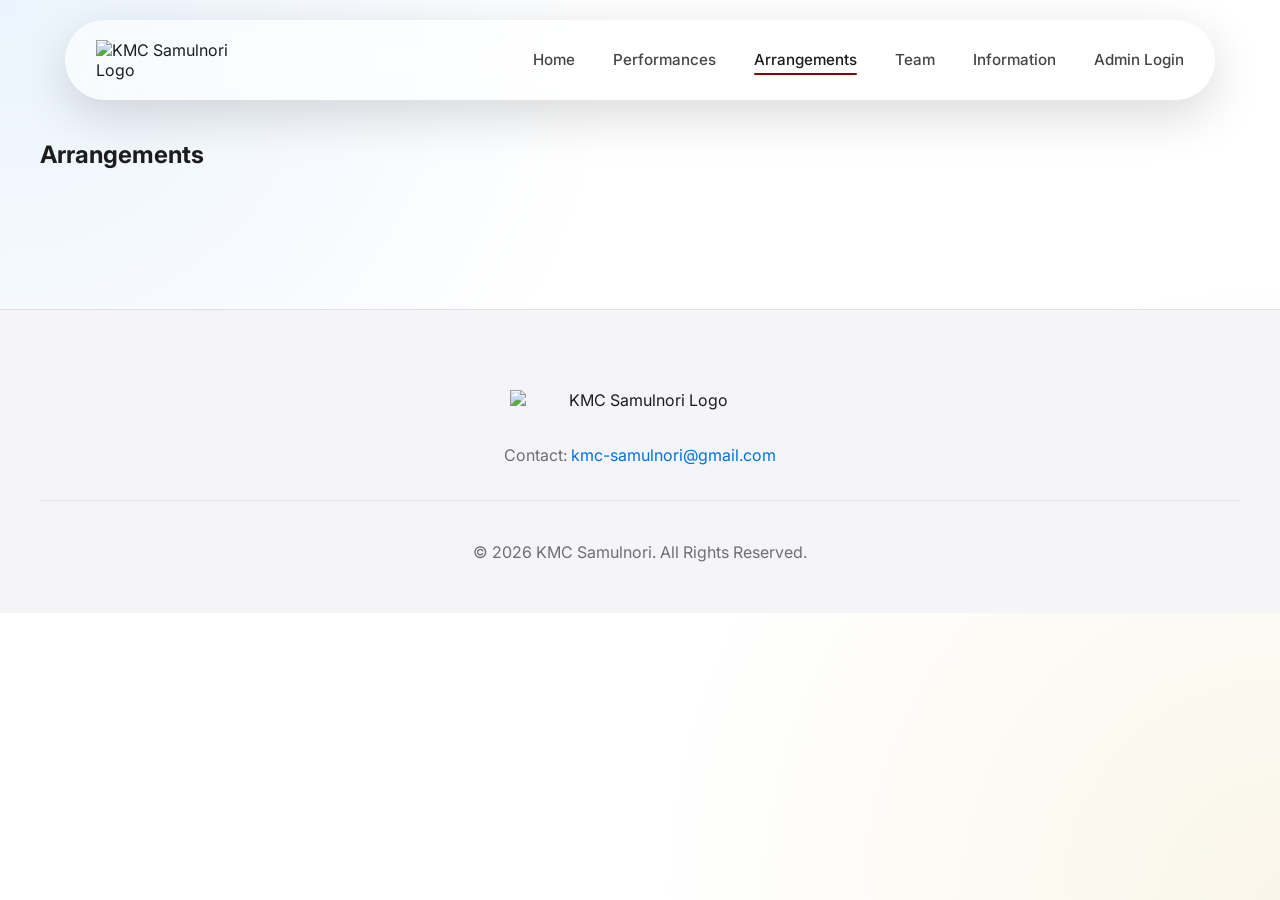
==== arrangements.html @ ef57ce8a "Add information page" ====
<!DOCTYPE html>
<html lang="en">
<head>
    <!-- ======================================
         KMC SAMULNORI WEBSITE
         Version 3.0
         Arrangements Page
    ======================================= -->

    <meta charset="UTF-8">
    <meta name="viewport" content="width=device-width, initial-scale=1.0">

    <title>Arrangements | KMC Samulnori</title>

    <meta
        name="description"
        content="Explore KMC Samulnori's five Korean percussion arrangements and the instruments used in each performance."
    >

    <meta name="theme-color" content="#ffffff">

    <link rel="preconnect" href="https://fonts.googleapis.com">
    <link rel="preconnect" href="https://fonts.gstatic.com" crossorigin>
    <link rel="preconnect" href="https://www.gstatic.com" crossorigin>
    <link rel="preconnect" href="https://firestore.googleapis.com" crossorigin>
    <link rel="dns-prefetch" href="//www.gstatic.com">
    <link rel="dns-prefetch" href="//firestore.googleapis.com">
    <link
        href="https://fonts.googleapis.com/css2?family=Inter:wght@400;500;600;700;800&display=swap"
        rel="stylesheet"
    >

    <link rel="stylesheet" href="css/style.css?v=20260724p2i">
    <link rel="stylesheet" href="css/arrangements.css?v=20260724p2i">
</head>

<body class="arrangements-page">

<!-- ======================================
     NAVIGATION
======================================= -->

<header class="navbar" id="navbar">
    <nav class="nav-container" aria-label="Main navigation">

        <a href="index.html" class="logo" aria-label="KMC Samulnori home">
            <picture>
                <source
                    media="(max-width: 600px)"
                    srcset="assets/logo/circle.webp"
                >
                <img
                    src="assets/logo/full.webp"
                    alt="KMC Samulnori Logo"
                >
            </picture>
        </a>

        <ul class="nav-links">
            <li><a href="index.html">Home</a></li>
            <li><a href="performances.html">Performances</a></li>
            <li><a href="arrangements.html" class="active" aria-current="page">Arrangements</a></li>
            <li><a href="team.html">Team</a></li>
            <li><a href="information.html">Information</a></li>
            <li><a href="admin/login.html">Admin Login</a></li>
        </ul>

        <button
            class="menu-toggle"
            id="menu-toggle"
            type="button"
            aria-label="Open navigation menu"
            aria-expanded="false"
            aria-controls="mobile-menu"
        >
            <span></span>
            <span></span>
        </button>
    </nav>

    <div class="mobile-menu" id="mobile-menu">
        <a href="index.html">Home</a>
        <a href="performances.html">Performances</a>
        <a href="arrangements.html" class="active" aria-current="page">Arrangements</a>
        <a href="team.html">Team</a>
        <a href="information.html">Information</a>
        <a href="admin/login.html">Admin Login</a>
    </div>
</header>

<main>
    <section class="arrangements-hero section" aria-labelledby="arrangements-page-title">
        <div class="section-container">
            <header class="arrangements-page-header reveal"><h1 id="arrangements-page-title">Arrangements</h1></header>
        </div>
    </section>
    <section class="arrangements-list-section" aria-label="KMC Samulnori arrangements">
        <div class="section-container">
            <div id="arrangements-list" class="arrangements-list" aria-live="polite"></div>
        </div>
    </section>
</main>
<div id="arrangement-backdrop" class="arrangement-backdrop" aria-hidden="true"></div>
<div id="arrangement-detail-root"></div>
<!-- ======================================
     FOOTER
======================================= -->

<footer class="footer">
    <div class="footer-container">
        <div class="footer-logo">
            <img src="assets/logo/full.webp" alt="KMC Samulnori Logo">
        </div>
        <div class="footer-contact">
            <p>
                Contact:
                <a href="mailto:kmc-samulnori@gmail.com">kmc-samulnori@gmail.com</a>
            </p>
        </div>
        <div class="footer-bottom">
            <p>© 2026 KMC Samulnori. All Rights Reserved.</p>
        </div>
    </div>
</footer>

<script defer src="https://www.gstatic.com/firebasejs/12.16.0/firebase-app-compat.js"></script>
<script defer src="https://www.gstatic.com/firebasejs/12.16.0/firebase-firestore-compat.js"></script>
<script defer src="js/public.bundle.js?v=20260725p3e"></script><script defer src="js/site-information.js?v=20260725p3a"></script>
<script defer src="js/arrangements-data.js?v=20260725p2e"></script>



<script defer src="js/arrangements.js?v=20260725p3d"></script>
</body>
</html>
---- css/style.css ----
/*
========================================

KMC SAMULNORI
Version 2.1

Apple Glass Design System

========================================
*/


/* ======================================
   VARIABLES
====================================== */


:root {


    --background:
        #ffffff;


    --surface:
        #f5f5f7;


    --text:
        #1d1d1f;


    --secondary-text:
        #6e6e73;



    /* KMC Brand Colors */

    --kmc-primary:
        #8B0000;


    --kmc-secondary:
        #C9A227;



    /* Accent */

    --accent:
        #0071e3;



    /* Glass */

    --glass-light:
        rgba(255,255,255,.55);


    --glass-border:
        rgba(255,255,255,.35);



    /* Layout */

    --max-width:
        1200px;


    --section-padding:
        120px;



    /* Cards */

    --radius:
        28px;


    --shadow:
        0 25px 70px rgba(0,0,0,.12);



    --transition:
        cubic-bezier(.4,0,.2,1);


}





/* ======================================
   DARK MODE
====================================== */


@media (prefers-color-scheme: dark){


:root {


    --background:
        #000000;



    --surface:
        #161617;



    --text:
        #f5f5f7;



    --secondary-text:
        #a1a1a6;



    --glass-light:
        rgba(30,30,30,.55);



    --glass-border:
        rgba(255,255,255,.15);


}


}









/* ======================================
   RESET
====================================== */


*,
*::before,
*::after {


    box-sizing:
        border-box;


}





html {


    scroll-behavior:
        smooth;


}





body {


    margin:
        0;



    min-height:
        100vh;



    background:


        radial-gradient(
            circle at top left,
            rgba(0,113,227,.08),
            transparent 40%
        ),



        radial-gradient(
            circle at bottom right,
            rgba(201,162,39,.10),
            transparent 40%
        ),



        var(--background);



    color:
        var(--text);



    font-family:


        -apple-system,
        BlinkMacSystemFont,
        "SF Pro Display",
        "Inter",
        "Segoe UI",
        sans-serif;



    overflow-x:
        hidden;


}





img {


    max-width:
        100%;



    display:
        block;


}





a {


    color:
        inherit;



    text-decoration:
        none;


}





button {


    font:
        inherit;



    cursor:
        pointer;


}









/* ======================================
   GLOBAL SECTIONS
====================================== */


.section {


    padding:

        var(--section-padding)
        24px;


}





.section-container {


    width:

        min(
            100%,
            var(--max-width)
        );



    margin:
        auto;


}





.section-header {


    text-align:
        center;



    max-width:
        750px;



    margin:
        0 auto 60px;


}





.section-header h2 {


    font-size:

        clamp(
            2rem,
            5vw,
            3.5rem
        );



    letter-spacing:
        -.05em;



    line-height:
        1.1;



    margin:
        0 0 20px;


}





.section-header p {


    color:
        var(--secondary-text);



    font-size:
        1.15rem;


}

/* ======================================
   NAVIGATION
====================================== */

.navbar {
    position: fixed;
    top: 20px;
    left: 20px;
    right: 20px;

    width: auto;
    max-width: 1150px;
    margin: 0 auto;

    z-index: 10000;
}


/* Main navigation bar */

.nav-container {
    position: relative;
    z-index: 10002;

    width: 100%;
    height: 80px;
    padding: 0 30px;

    display: flex;
    align-items: center;
    justify-content: space-between;

    border: 1px solid var(--glass-border);
    border-radius: 999px;

    background: var(--glass-light);

    -webkit-backdrop-filter: blur(30px);
    backdrop-filter: blur(30px);

    box-shadow:
        0 15px 50px rgba(0, 0, 0, 0.15);

    transition:
        background-color 0.3s ease,
        border-color 0.3s ease,
        box-shadow 0.3s ease;
}


/* Slightly stronger navbar after scrolling */

.navbar.scrolled .nav-container {
    background: rgba(255, 255, 255, 0.82);

    box-shadow:
        0 12px 40px rgba(0, 0, 0, 0.18);
}

@media (prefers-color-scheme: dark) {
    .navbar.scrolled .nav-container {
        background: rgba(22, 22, 23, 0.88);
    }
}


/* ======================================
   LOGO
====================================== */

.logo {
    position: relative;
    z-index: 10003;

    display: inline-flex;
    align-items: center;

    flex-shrink: 0;
}

.logo picture {
    display: flex;
    align-items: center;
}

.logo img {
    display: block;

    width: 170px;
    height: auto;

    object-fit: contain;

    transition:
        transform 0.3s ease,
        opacity 0.3s ease;
}

.logo:hover img {
    transform: scale(1.03);
}


/* ======================================
   DESKTOP NAVIGATION
====================================== */

.nav-links {
    display: flex;
    align-items: center;
    gap: 38px;

    margin: 0;
    padding: 0;

    list-style: none;
}

.nav-links li {
    margin: 0;
    padding: 0;
}

.nav-links a {
    position: relative;

    display: inline-flex;
    align-items: center;

    padding: 10px 0;

    color: var(--text);

    font-size: 0.95rem;
    font-weight: 500;
    line-height: 1;
    text-decoration: none;

    opacity: 0.82;

    transition:
        opacity 0.25s ease,
        color 0.25s ease;
}

.nav-links a:hover,
.nav-links a:focus-visible,
.nav-links a.active {
    opacity: 1;
}

.nav-links a.active::after {
    content: "";

    position: absolute;
    left: 0;
    right: 0;
    bottom: 3px;

    height: 2px;

    border-radius: 999px;

    background: var(--kmc-primary);
}


/* ======================================
   HAMBURGER BUTTON
====================================== */

.menu-toggle {
    position: relative;
    z-index: 10005;

    display: none;

    width: 46px;
    height: 46px;
    padding: 0;

    flex-shrink: 0;

    border: 0;
    border-radius: 50%;

    background: transparent;
    color: var(--text);

    cursor: pointer;

    -webkit-tap-highlight-color: transparent;

    transition:
        background-color 0.25s ease,
        transform 0.25s ease;
}

.menu-toggle:hover {
    background: rgba(127, 127, 127, 0.12);
}

.menu-toggle:active {
    transform: scale(0.94);
}

.menu-toggle:focus-visible {
    outline: 3px solid var(--accent);
    outline-offset: 3px;
}

.menu-toggle span {
    position: absolute;
    left: 50%;

    display: block;

    width: 23px;
    height: 2px;

    border-radius: 999px;

    background: currentColor;

    transform-origin: center;

    transition:
        top 0.32s var(--transition),
        transform 0.32s var(--transition),
        opacity 0.2s ease;
}

.menu-toggle span:first-child {
    top: calc(50% - 5px);
    transform: translateX(-50%);
}

.menu-toggle span:last-child {
    top: calc(50% + 5px);
    transform: translateX(-50%);
}


/* Hamburger becomes an X */

.menu-toggle.active span:first-child {
    top: 50%;

    transform:
        translateX(-50%)
        rotate(45deg);
}

.menu-toggle.active span:last-child {
    top: 50%;

    transform:
        translateX(-50%)
        rotate(-45deg);
}


/* ======================================
   MOBILE MENU
====================================== */

.mobile-menu {
    position: fixed;
    inset: 0;

    z-index: 10001;

    display: flex;
    flex-direction: column;
    align-items: stretch;
    justify-content: center;

    gap: 8px;

    padding:
        120px
        max(28px, env(safe-area-inset-right))
        max(40px, env(safe-area-inset-bottom))
        max(28px, env(safe-area-inset-left));

    overflow-y: auto;
    overscroll-behavior: contain;

    background: rgba(255, 255, 255, 0.96);

    -webkit-backdrop-filter: blur(35px);
    backdrop-filter: blur(35px);

    visibility: hidden;
    opacity: 0;

    pointer-events: none;

    transform: translateY(-14px);

    transition:
        visibility 0s linear 0.4s,
        opacity 0.35s ease,
        transform 0.4s var(--transition);
}

@media (prefers-color-scheme: dark) {
    .mobile-menu {
        background: rgba(0, 0, 0, 0.96);
    }
}


/* Open menu */

.mobile-menu.open {
    visibility: visible;
    opacity: 1;

    pointer-events: auto;

    transform: translateY(0);

    transition-delay: 0s;
}


/* Mobile navigation links */

.mobile-menu a {
    position: relative;

    display: block;

    width: min(100%, 600px);
    margin: 0 auto;
    padding: 15px 4px;

    border-bottom:
        1px solid rgba(127, 127, 127, 0.22);

    color: var(--text);

    font-size: clamp(1.65rem, 7vw, 2.35rem);
    font-weight: 650;
    line-height: 1.15;
    letter-spacing: -0.04em;
    text-decoration: none;

    opacity: 0;
    transform: translateY(-12px);

    transition:
        color 0.25s ease,
        opacity 0.35s ease,
        transform 0.35s ease,
        padding-left 0.25s ease;
}

.mobile-menu a:hover,
.mobile-menu a:focus-visible {
    color: var(--kmc-primary);
    padding-left: 10px;
}

.mobile-menu a:focus-visible {
    outline: 3px solid var(--accent);
    outline-offset: 4px;
}


/* Animate each link when menu opens */

.mobile-menu.open a {
    opacity: 1;
    transform: translateY(0);
}

.mobile-menu.open a:nth-child(1) {
    transition-delay: 0.07s;
}

.mobile-menu.open a:nth-child(2) {
    transition-delay: 0.11s;
}

.mobile-menu.open a:nth-child(3) {
    transition-delay: 0.15s;
}

.mobile-menu.open a:nth-child(4) {
    transition-delay: 0.19s;
}

.mobile-menu.open a:nth-child(5) {
    transition-delay: 0.23s;
}

.mobile-menu.open a:nth-child(6) {
    transition-delay: 0.27s;
}


/* Admin sign-in link */

.mobile-menu a:last-child {
    margin-top: 14px;
    padding: 15px 22px;

    border: 1px solid var(--glass-border);
    border-radius: 999px;

    background: var(--surface);

    color: var(--kmc-primary);

    font-size: clamp(1rem, 4.5vw, 1.25rem);
    font-weight: 650;
    letter-spacing: -0.02em;
    text-align: center;
}

.mobile-menu a:last-child:hover,
.mobile-menu a:last-child:focus-visible {
    padding-left: 22px;

    background: var(--kmc-primary);
    color: #ffffff;
}


/* ======================================
   MOBILE NAVIGATION BREAKPOINT
====================================== */

@media (max-width: 900px) {
    .navbar {
        top: 12px;
        left: 12px;
        right: 12px;
    }

    .nav-container {
        height: 66px;
        padding: 0 10px 0 18px;
    }

    .nav-links {
        display: none;
    }

    .menu-toggle {
        display: flex;
        align-items: center;
        justify-content: center;
    }

    .logo img {
        width: 48px;
        height: 48px;
    }
}


/* Keep desktop menu hidden above mobile breakpoint */

@media (min-width: 901px) {
    .mobile-menu {
        display: none;
    }
}


/* Reduced-motion accessibility */

@media (prefers-reduced-motion: reduce) {
    .mobile-menu,
    .mobile-menu a,
    .menu-toggle,
    .menu-toggle span {
        transition-duration: 0.01ms !important;
    }
}









/* ======================================
   HERO
====================================== */


.hero {


    position:
        relative;



    height:
        100vh;



    min-height:
        700px;



    display:
        flex;



    justify-content:
        center;



    align-items:
        center;



    overflow:
        hidden;


}





.hero-slider {


    position:
        absolute;



    inset:
        0;


}





.hero-slide {


    position:
        absolute;



    inset:
        0;



    background-size:
        cover;



    background-position:
        center;



    opacity:
        0;



    transform:
        scale(1.08);



    transition:

        opacity 1.5s ease,
        transform 8s ease;


}





.hero-slide.active {


    opacity:
        1;



    transform:
        scale(1);


}





.hero-overlay {


    position:
        absolute;

    z-index:
        1;


    inset:
        0;



    background:

        linear-gradient(

            to bottom,

            rgba(0,0,0,.25),

            rgba(0,0,0,.7)

        );


}





.hero-content {


    position:
        relative;



    z-index:
        2;



    text-align:
        center;



    color:
        white;



    padding:
        24px;


}





.hero-content h1 {


    font-size:

        clamp(
            4rem,
            10vw,
            8rem
        );



    line-height:
        .95;



    letter-spacing:
        -.07em;



    margin:
        0 0 20px;



    font-weight:
        800;


}





.hero-description {


    max-width:
        650px;



    margin:
        auto;



    font-size:

        clamp(
            1rem,
            2vw,
            1.4rem
        );



    opacity:
        .9;


}


/* ======================================
   ARRANGEMENTS
====================================== */


.arrangement-grid {


    display:
        grid;



    grid-template-columns:

        repeat(
            2,
            1fr
        );



    gap:
        30px;


}









/* Main Arrangement Cards */


.arrangement-card {


    position:
        relative;



    min-height:
        420px;



    overflow:
        hidden;



    border-radius:
        var(--radius);



    background:
        var(--glass-light);



    backdrop-filter:
        blur(25px);



    -webkit-backdrop-filter:
        blur(25px);



    border:

        1px solid
        var(--glass-border);



    box-shadow:
        var(--shadow);



    transition:

        transform .5s ease,
        box-shadow .5s ease;


}





.arrangement-card:hover {


    transform:
        translateY(-12px);



    box-shadow:

        0 35px 90px
        rgba(0,0,0,.2);


}





.arrangement-card img {


    position:
        absolute;



    inset:
        0;



    width:
        100%;



    height:
        100%;



    object-fit:
        cover;


}





.arrangement-card::after {


    content:
        "";



    position:
        absolute;



    inset:
        0;



    background:

        linear-gradient(

            to top,

            rgba(0,0,0,.75),

            transparent

        );


}









/* Arrangement Text */


.card-content {


    position:
        absolute;



    bottom:
        35px;



    left:
        35px;



    z-index:
        2;



    color:
        white;


}





.card-content h3 {


    font-size:
        2.5rem;



    font-weight:
        800;



    letter-spacing:
        -.06em;



    line-height:
        1;



    margin:
        0;


}





.card-content p {


    font-size:
        1.1rem;



    margin:
        8px 0 0;



    opacity:
        .85;


}









/* ======================================
   LEARN MORE CTA CARD
====================================== */


.learn-card {


    display:
        flex;



    justify-content:
        center;



    align-items:
        center;



    text-align:
        center;



    color:
        white;



    background:

        linear-gradient(

            135deg,

            var(--kmc-primary),

            var(--kmc-secondary)

        );



    border:
        none;


}





.learn-content {


    padding:
        40px;


}





.learn-content h3 {


    font-size:
        2.5rem;



    font-weight:
        800;



    letter-spacing:
        -.06em;



    line-height:
        1;



    margin:
        0 0 35px;


}





.learn-content a {


    display:
        inline-block;



    padding:

        13px 28px;



    border-radius:
        999px;



    color:
        white;



    background:

        rgba(255,255,255,.18);



    border:

        1px solid
        rgba(255,255,255,.35);



    backdrop-filter:
        blur(20px);



    -webkit-backdrop-filter:
        blur(20px);



    transition:

        transform .3s ease,
        background .3s ease;

       position:
        relative;


    z-index:
        20;


    pointer-events:
        auto;


}





.learn-content a:hover {


    transform:
        scale(1.05);



    background:

        rgba(255,255,255,.3);


}









/* ======================================
   PERFORMANCE CARDS
====================================== */


.performance-grid {


    display:
        grid;



    grid-template-columns:
        repeat(2, minmax(0, 1fr));



    gap:
        30px;


}





.performance-card {


    min-height:
        360px;



    border-radius:
        var(--radius);



    overflow:
        hidden;



    background:
        var(--glass-light);



    backdrop-filter:
        blur(20px);



    -webkit-backdrop-filter:
        blur(20px);



    border:

        1px solid
        var(--glass-border);



    box-shadow:
        var(--shadow);


}





.performance-card h3 {
    margin: 0;
    padding: 0;
    letter-spacing: -.04em;
}









/* ======================================
   TEAM PREVIEW
====================================== */


.team-preview-grid {


    display:
        grid;



    grid-template-columns:

        repeat(
            2,
            1fr
        );



    gap:
        30px;


}





.team-feature-card {


    padding:
        35px;



    display:
        flex;



    align-items:
        center;



    gap:
        35px;



    border-radius:
        var(--radius);



    background:
        var(--glass-light);



    backdrop-filter:
        blur(25px);



    -webkit-backdrop-filter:
        blur(25px);



    border:

        1px solid
        var(--glass-border);



    box-shadow:
        var(--shadow);


}





.team-feature-card img {


    width:
        150px;



    height:
        150px;



    object-fit:
        cover;



    border-radius:
        50%;


}

<article class="arrangement-card learn-card reveal">

    <div class="learn-content">

        <h3>
            Learn More
        </h3>

        <a href="arrangements.html">
            View Arrangements →
        </a>

    </div>

</article>

/* ======================================
   LINK FIX
====================================== */

a {
    position: relative;
    z-index: 5;
}


.nav-links a,
.mobile-menu a,
.learn-content a,
.text-link {

    cursor:
        pointer;

}


.learn-content a {

    pointer-events:
        auto;

}

/* ======================================
   FOOTER
====================================== */


footer,
.footer {


    padding:
        80px 24px 35px;


    background:
        var(--surface);


    border-top:
        1px solid
        rgba(0,0,0,.08);


    text-align:
        center;


}



.footer-container,
footer .container {


    max-width:
        var(--max-width);


    margin:
        auto;


}



.footer-logo img,
footer img {


    width:
        260px;


    height:
        auto;


    margin:
        0 auto 35px;


}



.footer-contact {


    color:
        var(--secondary-text);


    margin-bottom:
        35px;


}



.footer-contact a {


    color:
        var(--accent);


}



.footer-bottom {


    padding-top:
        25px;


    border-top:
        1px solid
        rgba(0,0,0,.08);


    color:
        var(--secondary-text);


}

/* ======================================
   NAVIGATION CLICK FIX
====================================== */


.navbar {

    z-index:
        9999;

}


.nav-container,
.nav-links,
.logo,
.nav-links a,
.menu-toggle {

    position:
        relative;

    z-index:
        10000;

}

/* ======================================
   TEAM MEMBER COUNT CIRCLE
====================================== */


.team-icon {


    width:
        150px;


    height:
        150px;


    flex-shrink:
        0;


    border-radius:
        50%;


    background:
        var(--kmc-primary);


    color:
        white;


    display:
        flex;


    justify-content:
        center;


    align-items:
        center;


    font-size:
        3rem;


    font-weight:
        800;


    letter-spacing:
        -.05em;


    box-shadow:

        0 20px 50px
        rgba(139,0,0,.35);


}

/* ======================================
   SECTION CTA LINKS
====================================== */


.section-button {


    display:
        flex;


    justify-content:
        center;


    align-items:
        center;


    margin-top:
        50px;


}





.text-link {


    display:
        inline-flex;


    justify-content:
        center;


    align-items:
        center;


    padding:

        14px 32px;


    border-radius:
        999px;


    background:
        var(--kmc-primary);


    color:
        white;


    font-size:
        1.05rem;


    font-weight:
        600;


    letter-spacing:
        -.02em;


    transition:

        transform .3s ease,
        box-shadow .3s ease;


}





.text-link:hover {


    transform:
        translateY(-3px);


    box-shadow:

        0 15px 35px
        rgba(139,0,0,.35);


}


/* ======================================
   MOBILE CARD STACKING FIX
====================================== */




.performance-card {
    position: relative;
    display: flex;
    align-items: flex-end;
    min-width: 0;
    color: #ffffff;
    background:
        linear-gradient(145deg, rgba(104, 0, 20, .96), rgba(61, 0, 12, .94));
    transition: transform .35s ease, box-shadow .35s ease;
}

.performance-card:hover {
    transform: translateY(-6px);
}

.performance-card-link {
    position: absolute;
    inset: 0;
    z-index: 2;
}

.performance-card-content {
    position: relative;
    z-index: 3;

    width: 100%;
    padding: 34px;

    text-align: left;
}

.performance-card .performance-location {
    width: 100%;
    margin: 0;
    padding: 0;

    text-align: left;

    font-size: clamp(1.75rem, 3.2vw, 2.65rem);
    font-weight: 750;
    line-height: 1.05;
    letter-spacing: -.035em;
}

.performance-card .performance-meta {
    width: 100%;
    margin: 10px 0 0;
    padding: 0;

    text-align: left;

    font-size: clamp(.86rem, 1.25vw, 1rem);
    font-weight: 600;
    line-height: 1.55;
    opacity: .8;
}

.performance-card.loading-card {
    color: var(--text);
    background: var(--glass-light);
}

.performance-card.loading-card::after {
    content: "";
    position: absolute;
    inset: 0;
    background: linear-gradient(90deg, transparent, rgba(255,255,255,.48), transparent);
    transform: translateX(-100%);
    animation: performance-loading 1.4s infinite;
}

.performance-message {
    grid-column: 1 / -1;
    margin: 0;
    padding: 42px 24px;
    border: 1px solid var(--glass-border);
    border-radius: var(--radius);
    text-align: center;
    background: var(--glass-light);
}

@keyframes performance-loading {
    to { transform: translateX(100%); }
}

@media (max-width: 900px) {


    /* Arrangements */

    .arrangement-grid {

        display:
            grid;


        grid-template-columns:
            1fr;


        gap:
            25px;

    }



    .arrangement-card {

        width:
            100%;


        max-width:
            none;


    }





    /* Performances */

    .performance-grid {

        display:
            grid;


        grid-template-columns:
            1fr;


        gap:
            25px;

    }



    .performance-card {

        width:
            100%;

    }





    /* Team */

    .team-preview-grid {

        display:
            grid;


        grid-template-columns:
            1fr;


        gap:
            25px;

    }



    .team-feature-card {

        width:
            100%;

    }
 

}

/* ======================================
   PERFORMANCE HIGHLIGHT PHOTOS
====================================== */
.performance-card{isolation:isolate;background:linear-gradient(145deg,rgba(104,0,20,.96),rgba(61,0,12,.94))}
.performance-card::before{content:"";position:absolute;inset:0;z-index:-2;background-image:var(--performance-image);background-size:cover;background-position:center;transform:scale(1.01);transition:transform .55s ease}
.performance-card::after{content:"";position:absolute;inset:0;z-index:-1;background:linear-gradient(to top,rgba(8,0,2,.9) 0%,rgba(8,0,2,.48) 48%,rgba(8,0,2,.12) 100%)}
.performance-card.has-highlight-photo:hover::before{transform:scale(1.06)}
.performance-card-content{display:block!important;align-items:initial!important}
.performance-card .performance-location,.performance-card .performance-meta{box-sizing:border-box!important;margin-left:0!important;margin-right:0!important;padding-left:0!important;padding-right:0!important;text-indent:0!important;transform:none!important}


/* ======================================
   PERFORMANCE CARD TEXT HIERARCHY
====================================== */
.performance-card .performance-date-time {
    width: 100%;
    margin: 0 0 10px;
    padding: 0;
    color: rgba(255, 255, 255, .74);
    font-size: clamp(.78rem, 1.2vw, .92rem);
    font-weight: 650;
    line-height: 1.35;
    letter-spacing: .035em;
    text-align: left;
    text-transform: uppercase;
}

.performance-card .performance-location {
    margin: 0;
    color: #ffffff;
}

.performance-card .performance-meta {
    margin: 12px 0 0;
    color: rgba(255, 255, 255, .68);
}


/* ========================================
   HOMEPAGE PERFORMANCE CARD CLICK FIX
======================================== */

/* Keep the full-card link clickable even when clicking the visible text. */
.performance-card-content {
    pointer-events: none;
}

.performance-card-link {
    cursor: pointer;
}

/* ========================================
   FIREBASE HOME SECTIONS
======================================== */

.home-sections-root {
    display: contents;
}

.home-text-section {
    background: var(--background);
    color: var(--text);
}

.home-text-section-container {
    max-width: 980px;
}

.home-text-section .section-header h2 {
    color: var(--text);
}

.home-custom-rich-text {
    max-width: 820px;
    margin: 0 auto;
    font-size: clamp(1rem, 1.6vw, 1.15rem);
    line-height: 1.8;
    color: var(--secondary-text);
}

.home-custom-rich-text p,
.home-custom-rich-text ul,
.home-custom-rich-text ol {
    margin: 0 0 1.2em;
}

.home-custom-rich-text ul,
.home-custom-rich-text ol {
    padding-left: 1.4em;
}

.home-custom-rich-text strong,
.home-custom-rich-text b {
    color: var(--text);
}

.home-custom-rich-text a {
    color: var(--kmc-primary);
    text-decoration: underline;
    text-underline-offset: 0.2em;
}

@media (prefers-color-scheme: dark) {
    .home-custom-rich-text a {
        color: #e06b74;
    }
}


/* ======================================
   HERO CAROUSEL CONTROLS
====================================== */
.hero-carousel-controls {
    position: absolute;
    top: clamp(112px, 13vh, 142px);
    left: 50%;
    z-index: 5;
    display: inline-flex;
    align-items: center;
    justify-content: center;
    gap: 12px;
    min-height: 34px;
    padding: 4px 9px;
    border: 1px solid rgba(255,255,255,.16);
    border-radius: 999px;
    background: rgba(13,13,13,.16);
    box-shadow: 0 8px 28px rgba(0,0,0,.12);
    backdrop-filter: blur(10px);
    -webkit-backdrop-filter: blur(10px);
    transform: translateX(-50%);
}
.hero-carousel-controls[hidden] { display: none; }
.hero-carousel-arrow {
    width: 28px;
    height: 28px;
    display: grid;
    place-items: center;
    padding: 0;
    border: 0;
    border-radius: 999px;
    background: transparent;
    color: rgba(255,255,255,.88);
    cursor: pointer;
    text-shadow: 0 1px 10px rgba(0,0,0,.35);
    transition: color .2s ease, background .2s ease, transform .2s ease, opacity .2s ease;
}
.hero-carousel-arrow:hover,
.hero-carousel-arrow:focus-visible {
    color: #fff;
    background: rgba(255,255,255,.12);
    transform: scale(1.08);
    outline: none;
}
.hero-carousel-arrow:disabled { opacity: .48; cursor: default; transform: none; }
.hero-carousel-arrow span { margin-top: -2px; font-size: 2rem; font-weight: 200; line-height: 1; }
.hero-carousel-dots {
    display: flex;
    align-items: center;
    justify-content: center;
    gap: 7px;
    pointer-events: none;
}
.hero-carousel-dot {
    width: 7px;
    height: 7px;
    border-radius: 999px;
    background: rgba(255,255,255,.42);
    box-shadow: 0 1px 8px rgba(0,0,0,.2);
    transition: width .3s ease, background .3s ease, transform .3s ease;
}
.hero-carousel-dot.active { width: 19px; background: rgba(255,255,255,.96); }
@media (max-width: 720px) {
    .hero-carousel-controls { top: 104px; gap: 9px; }
    .hero-carousel-arrow { width: 26px; height: 26px; }
    .hero-carousel-arrow span { font-size: 1.8rem; }
    .hero-carousel-dots { gap: 6px; }
}


/* Phase 2I visual alignment fixes */
.hero-content {
    position: absolute;
    left: 50%;
    top: 50%;
    width: min(100%, 1180px);
    box-sizing: border-box;
    transform: translate(-50%, -50%);
    margin: 0;
}
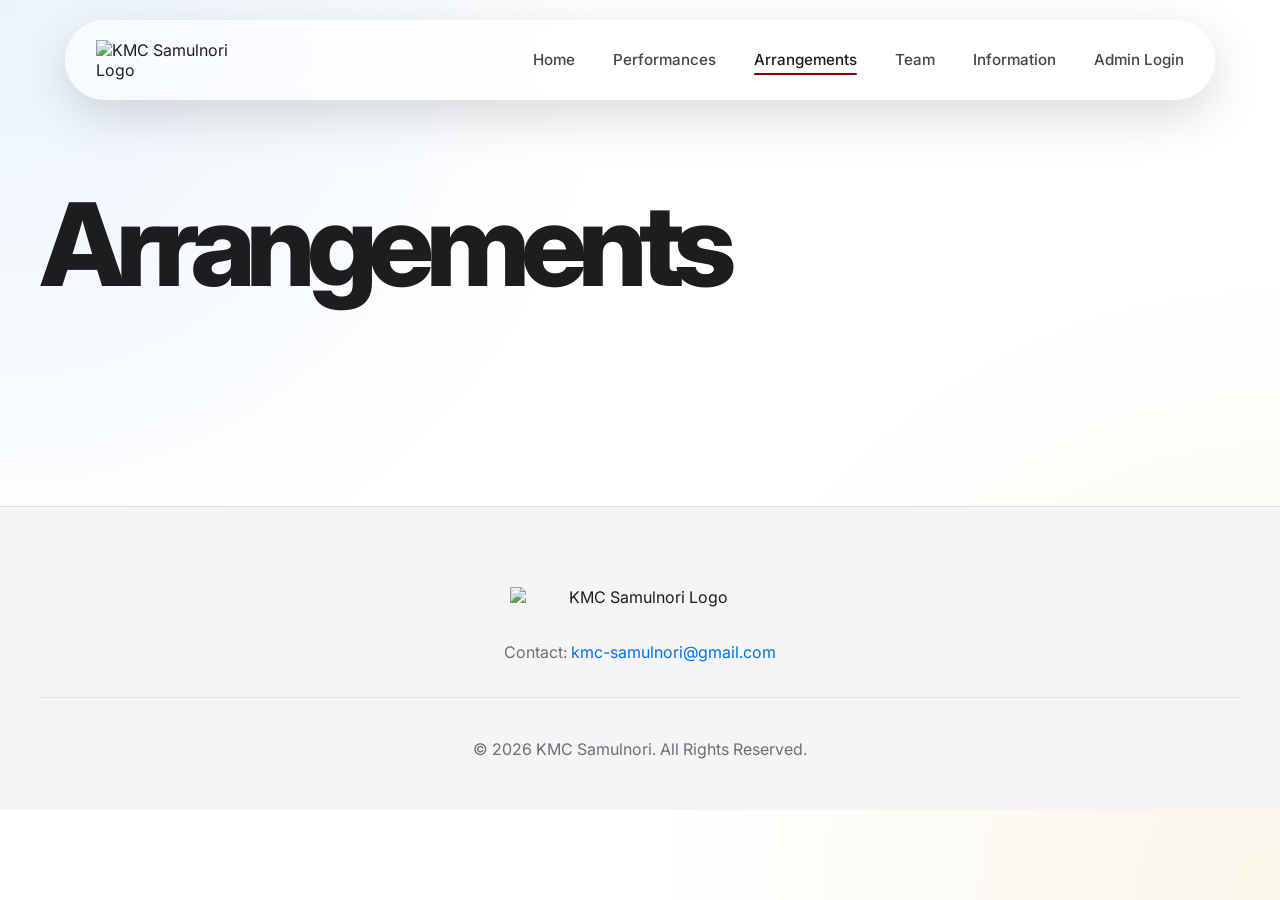
==== commit 6a067bc1: "Update admin and public arrangements page" ====
--- a/arrangements.html
+++ b/arrangements.html
@@ -30,8 +30,8 @@
         rel="stylesheet"
     >
 
-    <link rel="stylesheet" href="css/style.css?v=20260724p2i">
-    <link rel="stylesheet" href="css/arrangements.css?v=20260724p2i">
+    <link rel="stylesheet" href="css/style.css?v=20260829info">
+    <link rel="stylesheet" href="css/arrangements.css?v=20260830arrangements">
 </head>
 
 <body class="arrangements-page">
@@ -125,11 +125,11 @@
 
 <script defer src="https://www.gstatic.com/firebasejs/12.16.0/firebase-app-compat.js"></script>
 <script defer src="https://www.gstatic.com/firebasejs/12.16.0/firebase-firestore-compat.js"></script>
-<script defer src="js/public.bundle.js?v=20260725p3e"></script><script defer src="js/site-information.js?v=20260725p3a"></script>
+<script defer src="js/public.bundle.js?v=20260725p3e"></script><script defer src="js/site-information.js?v=20260829info2"></script>
 <script defer src="js/arrangements-data.js?v=20260725p2e"></script>
 
 
 
-<script defer src="js/arrangements.js?v=20260725p3d"></script>
+<script defer src="js/arrangements.js?v=20260830arrangements"></script>
 </body>
 </html>
--- a/css/arrangements.css
+++ b/css/arrangements.css
@@ -0,0 +1,750 @@
+/*
+========================================
+
+KMC SAMULNORI
+Arrangements Page
+Version 1.0
+
+========================================
+*/
+
+
+/* ======================================
+   PAGE FOUNDATION
+====================================== */
+
+.arrangements-page {
+    min-height: 100vh;
+    overflow-x: hidden;
+}
+
+.arrangements-page main {
+    position: relative;
+    z-index: 1;
+}
+
+.arrangements-page .arrangements-hero {
+    padding-top: 190px;
+    padding-bottom: 44px;
+}
+
+.arrangements-page-header {
+    max-width: 900px;
+}
+
+.arrangements-page-header h1 {
+    margin: 0;
+    font-size: clamp(3.5rem, 9vw, 7.5rem);
+    font-weight: 800;
+    line-height: 0.94;
+    letter-spacing: -0.075em;
+}
+
+
+/* ======================================
+   ARRANGEMENT LIST
+====================================== */
+
+.arrangements-list-section {
+    padding: 24px 24px 140px;
+}
+
+.arrangements-list {
+    display: grid;
+    grid-template-columns: repeat(2, minmax(0, 1fr));
+    gap: clamp(22px, 2.6vw, 34px);
+}
+
+.arrangements-page .arrangement-page-card {
+    appearance: none;
+    -webkit-appearance: none;
+    display: block;
+    width: 100%;
+    min-height: clamp(390px, 44vw, 560px);
+    padding: 0;
+    overflow: hidden;
+    color: #ffffff;
+    font: inherit;
+    text-align: left;
+    cursor: pointer;
+    isolation: isolate;
+    border: 1px solid var(--glass-border);
+    border-radius: clamp(24px, 3vw, 36px);
+    background: var(--surface);
+    box-shadow: var(--shadow);
+    transform: translateZ(0);
+    transition:
+        transform 700ms var(--transition),
+        box-shadow 700ms var(--transition),
+        border-color 350ms ease;
+}
+
+.arrangements-page .arrangement-page-card::before {
+    content: "";
+    position: absolute;
+    inset: 0;
+    z-index: 1;
+    pointer-events: none;
+    background:
+        linear-gradient(
+            to top,
+            rgba(0, 0, 0, 0.82) 0%,
+            rgba(0, 0, 0, 0.36) 40%,
+            rgba(0, 0, 0, 0.04) 72%,
+            rgba(0, 0, 0, 0.08) 100%
+        );
+}
+
+.arrangements-page .arrangement-page-card::after {
+    content: "";
+    position: absolute;
+    inset: 0;
+    z-index: 2;
+    pointer-events: none;
+    border-radius: inherit;
+    background: linear-gradient(
+        135deg,
+        rgba(255, 255, 255, 0.18),
+        transparent 34%,
+        transparent 70%,
+        rgba(255, 255, 255, 0.07)
+    );
+    opacity: 0.65;
+    transition: opacity 450ms ease;
+}
+
+.arrangements-page .arrangement-page-card > img {
+    position: absolute;
+    inset: 0;
+    width: 100%;
+    height: 100%;
+    object-fit: cover;
+    transform: scale(1.001);
+    transition:
+        transform 1.15s var(--transition),
+        filter 700ms ease;
+}
+
+.arrangements-page .arrangement-page-card .card-content {
+    position: absolute;
+    right: 96px;
+    bottom: 36px;
+    left: 38px;
+    z-index: 3;
+    display: flex;
+    flex-direction: column;
+    align-items: flex-start;
+    color: #ffffff;
+    pointer-events: none;
+    transform: translateY(0);
+    transition: transform 600ms var(--transition);
+}
+
+.arrangement-title {
+    display: block;
+    font-size: clamp(2.6rem, 6vw, 5.3rem);
+    font-weight: 800;
+    line-height: 0.95;
+    letter-spacing: -0.065em;
+    text-shadow: 0 4px 24px rgba(0, 0, 0, 0.3);
+}
+
+.arrangement-korean {
+    display: block;
+    margin-top: 10px;
+    font-size: clamp(1.05rem, 2.2vw, 1.55rem);
+    font-weight: 500;
+    line-height: 1.2;
+    letter-spacing: -0.025em;
+    opacity: 0.9;
+}
+
+.arrangement-card-arrow {
+    position: absolute;
+    right: 30px;
+    bottom: 30px;
+    z-index: 4;
+    display: grid;
+    width: 52px;
+    height: 52px;
+    place-items: center;
+    color: #ffffff;
+    pointer-events: none;
+    border: 1px solid rgba(255, 255, 255, 0.38);
+    border-radius: 50%;
+    background: rgba(255, 255, 255, 0.13);
+    -webkit-backdrop-filter: blur(18px);
+    backdrop-filter: blur(18px);
+    opacity: 1;
+    transform: none;
+    transition:
+        opacity 420ms ease,
+        transform 600ms var(--transition),
+        background-color 300ms ease;
+}
+
+.arrangement-card-arrow svg,
+.arrangement-detail-arrow svg {
+    width: 24px;
+    height: 24px;
+    overflow: visible;
+    fill: none;
+    stroke: currentColor;
+    stroke-width: 2;
+    stroke-linecap: round;
+    stroke-linejoin: round;
+}
+
+@media (hover: hover) and (pointer: fine) {
+    .arrangements-page .arrangement-page-card:hover {
+        transform: translateY(-10px) scale(1.006);
+        box-shadow: 0 40px 100px rgba(0, 0, 0, 0.22);
+    }
+
+    .arrangements-page .arrangement-page-card:hover > img {
+        transform: scale(1.045);
+    }
+
+    .arrangements-page .arrangement-page-card:hover::after {
+        opacity: 1;
+    }
+
+}
+
+.arrangements-page .arrangement-page-card:focus-visible {
+    outline: 3px solid var(--accent);
+    outline-offset: 5px;
+}
+
+.arrangements-page .arrangement-page-card:active {
+    transform: scale(0.992);
+}
+
+
+/* ======================================
+   EXPANSION BACKDROP
+====================================== */
+
+.arrangement-backdrop {
+    position: fixed;
+    inset: 0;
+    z-index: 19990;
+    visibility: hidden;
+    background: rgba(0, 0, 0, 0.26);
+    -webkit-backdrop-filter: blur(0);
+    backdrop-filter: blur(0);
+    opacity: 0;
+    pointer-events: none;
+    transition:
+        opacity 500ms ease,
+        visibility 0s linear 500ms,
+        backdrop-filter 650ms ease,
+        -webkit-backdrop-filter 650ms ease;
+}
+
+.arrangement-backdrop.is-active,
+.arrangement-backdrop[aria-hidden="false"] {
+    visibility: visible;
+    -webkit-backdrop-filter: blur(28px) saturate(120%);
+    backdrop-filter: blur(28px) saturate(120%);
+    opacity: 1;
+    pointer-events: auto;
+    transition-delay: 0s;
+}
+
+body.arrangement-open {
+    overflow: hidden;
+}
+
+body.arrangement-open .navbar {
+    pointer-events: none;
+}
+
+
+/* ======================================
+   EXPANDED ARRANGEMENT PANEL
+====================================== */
+
+.arrangement-detail {
+    position: fixed;
+    inset: 0;
+    z-index: 20000;
+    display: grid;
+    padding: clamp(12px, 2vw, 28px);
+    place-items: center;
+    visibility: hidden;
+    opacity: 0;
+    pointer-events: none;
+    transform: translateY(32px) scale(0.965);
+    transition:
+        opacity 420ms ease,
+        transform 700ms var(--transition),
+        visibility 0s linear 700ms;
+}
+
+.arrangement-detail.is-open,
+.arrangement-detail[aria-hidden="false"] {
+    visibility: visible;
+    opacity: 1;
+    pointer-events: auto;
+    transform: translateY(0) scale(1);
+    transition-delay: 0s;
+}
+
+.arrangement-detail-shell {
+    position: relative;
+    width: min(96vw, 1320px);
+    height: min(94vh, 980px);
+    overflow: hidden;
+    border: 1px solid rgba(255, 255, 255, 0.34);
+    border-radius: clamp(26px, 3vw, 42px);
+    background: color-mix(in srgb, var(--background) 91%, transparent);
+    box-shadow:
+        0 60px 160px rgba(0, 0, 0, 0.34),
+        inset 0 1px 0 rgba(255, 255, 255, 0.2);
+    -webkit-backdrop-filter: blur(35px) saturate(120%);
+    backdrop-filter: blur(35px) saturate(120%);
+}
+
+.arrangement-detail-scroll {
+    width: 100%;
+    height: 100%;
+    overflow-x: hidden;
+    overflow-y: auto;
+    overscroll-behavior: contain;
+    scrollbar-width: thin;
+    scrollbar-color: rgba(127, 127, 127, 0.45) transparent;
+}
+
+.arrangement-detail-scroll::-webkit-scrollbar {
+    width: 10px;
+}
+
+.arrangement-detail-scroll::-webkit-scrollbar-track {
+    background: transparent;
+}
+
+.arrangement-detail-scroll::-webkit-scrollbar-thumb {
+    border: 3px solid transparent;
+    border-radius: 999px;
+    background: rgba(127, 127, 127, 0.4);
+    background-clip: padding-box;
+}
+
+.arrangement-close {
+    position: absolute;
+    top: 22px;
+    right: 22px;
+    z-index: 20;
+    display: block;
+    width: 48px;
+    height: 48px;
+    padding: 0;
+    cursor: pointer;
+    border: 1px solid rgba(255, 255, 255, 0.38);
+    border-radius: 50%;
+    background: rgba(20, 20, 22, 0.42);
+    -webkit-backdrop-filter: blur(22px);
+    backdrop-filter: blur(22px);
+    box-shadow: 0 12px 30px rgba(0, 0, 0, 0.18);
+    transition:
+        transform 350ms var(--transition),
+        background-color 300ms ease;
+}
+
+.arrangement-close span {
+    position: absolute;
+    top: 50%;
+    left: 50%;
+    display: block;
+    width: 19px;
+    height: 2px;
+    border-radius: 999px;
+    background: #ffffff;
+}
+
+.arrangement-close span:first-child {
+    transform: translate(-50%, -50%) rotate(45deg);
+}
+
+.arrangement-close span:last-child {
+    transform: translate(-50%, -50%) rotate(-45deg);
+}
+
+.arrangement-close:hover {
+    background: rgba(20, 20, 22, 0.62);
+    transform: rotate(90deg) scale(1.04);
+}
+
+.arrangement-close:focus-visible {
+    outline: 3px solid #ffffff;
+    outline-offset: 3px;
+}
+
+
+/* ======================================
+   DETAIL HERO
+====================================== */
+
+.arrangement-detail-hero {
+    position: relative;
+    min-height: clamp(400px, 62vh, 650px);
+    overflow: hidden;
+    isolation: isolate;
+    background: #111111;
+}
+
+.arrangement-detail-hero::after {
+    content: "";
+    position: absolute;
+    inset: 0;
+    z-index: 1;
+    pointer-events: none;
+    background: linear-gradient(
+        to top,
+        rgba(0, 0, 0, 0.84) 0%,
+        rgba(0, 0, 0, 0.24) 48%,
+        rgba(0, 0, 0, 0.06) 76%,
+        rgba(0, 0, 0, 0.15) 100%
+    );
+}
+
+.arrangement-detail-hero > img {
+    position: absolute;
+    inset: 0;
+    width: 100%;
+    height: 100%;
+    object-fit: cover;
+    transform: scale(1.06);
+    transition: transform 1.1s var(--transition);
+}
+
+.arrangement-detail.is-open .arrangement-detail-hero > img,
+.arrangement-detail[aria-hidden="false"] .arrangement-detail-hero > img {
+    transform: scale(1);
+}
+
+.arrangement-detail-overlay {
+    position: absolute;
+    right: clamp(28px, 5vw, 72px);
+    bottom: clamp(42px, 7vw, 82px);
+    left: clamp(28px, 5vw, 72px);
+    z-index: 3;
+    color: #ffffff;
+}
+
+.arrangement-detail-overlay h2 {
+    margin: 0;
+    font-size: clamp(3.5rem, 9vw, 7rem);
+    font-weight: 800;
+    line-height: 0.92;
+    letter-spacing: -0.075em;
+    text-shadow: 0 6px 32px rgba(0, 0, 0, 0.3);
+}
+
+.arrangement-detail-overlay p {
+    margin: 12px 0 0;
+    font-size: clamp(1.2rem, 2.8vw, 1.8rem);
+    font-weight: 500;
+    letter-spacing: -0.025em;
+    opacity: 0.9;
+}
+
+.arrangement-detail-arrow {
+    position: absolute;
+    bottom: 22px;
+    left: 50%;
+    z-index: 4;
+    display: grid;
+    width: 48px;
+    height: 48px;
+    place-items: center;
+    color: #ffffff;
+    border: 1px solid rgba(255, 255, 255, 0.35);
+    border-radius: 50%;
+    background: rgba(255, 255, 255, 0.12);
+    -webkit-backdrop-filter: blur(18px);
+    backdrop-filter: blur(18px);
+    opacity: 0;
+    transform: translate(-50%, -22px) rotate(180deg);
+    transition:
+        opacity 450ms ease 180ms,
+        transform 750ms var(--transition) 120ms;
+}
+
+.arrangement-detail.is-open .arrangement-detail-arrow,
+.arrangement-detail[aria-hidden="false"] .arrangement-detail-arrow {
+    opacity: 1;
+    transform: translate(-50%, 0) rotate(0deg);
+}
+
+
+/* ======================================
+   INSTRUMENT CONTENT
+====================================== */
+
+.arrangement-detail-content {
+    padding: clamp(54px, 8vw, 104px) clamp(24px, 6vw, 88px) clamp(70px, 9vw, 120px);
+}
+
+.arrangement-detail-content > h3 {
+    margin: 0 0 clamp(36px, 6vw, 70px);
+    font-size: clamp(2.5rem, 6vw, 5rem);
+    font-weight: 800;
+    line-height: 0.98;
+    letter-spacing: -0.065em;
+}
+
+.instrument-list {
+    display: grid;
+    gap: clamp(32px, 5vw, 64px);
+}
+
+.instrument-row {
+    display: grid;
+    grid-template-columns: minmax(0, 1fr) minmax(0, 1fr);
+    align-items: center;
+    gap: clamp(30px, 6vw, 88px);
+    padding-bottom: clamp(32px, 5vw, 64px);
+    border-bottom: 1px solid color-mix(in srgb, var(--text) 14%, transparent);
+}
+
+.instrument-row:last-child {
+    padding-bottom: 0;
+    border-bottom: 0;
+}
+
+.instrument-image {
+    position: relative;
+    min-height: clamp(260px, 34vw, 440px);
+    overflow: hidden;
+    border: 1px solid var(--glass-border);
+    border-radius: clamp(22px, 3vw, 34px);
+    background: var(--surface);
+    box-shadow: 0 25px 70px rgba(0, 0, 0, 0.12);
+}
+
+.instrument-image img {
+    position: absolute;
+    inset: 0;
+    width: 100%;
+    height: 100%;
+    object-fit: cover;
+    transition: transform 800ms var(--transition);
+}
+
+.instrument-row:hover .instrument-image img {
+    transform: scale(1.035);
+}
+
+.instrument-copy h4 {
+    margin: 0;
+    font-size: clamp(2rem, 4.5vw, 4rem);
+    font-weight: 800;
+    line-height: 1;
+    letter-spacing: -0.055em;
+}
+
+.instrument-copy h4 span {
+    display: inline;
+    margin-left: 0.2em;
+    font-size: 0.72em;
+    font-weight: 600;
+    letter-spacing: -0.035em;
+    color: var(--secondary-text);
+}
+
+/* ======================================
+   TABLET
+====================================== */
+
+@media (max-width: 900px) {
+    .arrangements-page .arrangements-hero {
+        padding-top: 165px;
+        padding-bottom: 34px;
+    }
+
+    .arrangements-list-section {
+        padding-bottom: 100px;
+    }
+
+    .arrangements-page .arrangement-page-card {
+        min-height: clamp(390px, 70vw, 530px);
+    }
+
+    .arrangement-detail-shell {
+        width: calc(100vw - 24px);
+        height: calc(100vh - 24px);
+        height: calc(100dvh - 24px);
+    }
+
+    .instrument-row {
+        grid-template-columns: 1fr;
+        gap: 28px;
+    }
+
+    .instrument-image {
+        min-height: min(62vw, 430px);
+    }
+}
+
+
+/* ======================================
+   MOBILE
+====================================== */
+
+@media (max-width: 600px) {
+    .arrangements-page .arrangements-hero {
+        padding: 145px 18px 26px;
+    }
+
+    .arrangements-page-header h1 {
+        font-size: clamp(3rem, 16vw, 4.6rem);
+    }
+
+    .arrangements-list-section {
+        padding: 18px 18px 80px;
+    }
+
+    .arrangements-list {
+        grid-template-columns: 1fr;
+        gap: 22px;
+    }
+
+    .arrangements-page .arrangement-page-card {
+        min-height: 410px;
+        border-radius: 24px;
+    }
+
+    .arrangements-page .arrangement-page-card .card-content {
+        right: 24px;
+        bottom: 28px;
+        left: 24px;
+    }
+
+    .arrangement-title {
+        font-size: clamp(2.55rem, 14vw, 4rem);
+    }
+
+    .arrangement-card-arrow {
+        right: 20px;
+        bottom: 22px;
+        left: auto;
+        width: 46px;
+        height: 46px;
+        opacity: 1;
+        transform: translateY(0) scale(1);
+    }
+
+    .arrangement-page-card .card-content {
+        padding-right: 56px;
+    }
+
+    .arrangement-detail {
+        padding: 6px;
+    }
+
+    .arrangement-detail-shell {
+        width: calc(100vw - 12px);
+        height: calc(100vh - 12px);
+        height: calc(100dvh - 12px);
+        border-radius: 25px;
+    }
+
+    .arrangement-close {
+        top: 14px;
+        right: 14px;
+        width: 44px;
+        height: 44px;
+    }
+
+    .arrangement-detail-hero {
+        min-height: min(68vh, 560px);
+        min-height: min(68dvh, 560px);
+    }
+
+    .arrangement-detail-overlay {
+        right: 24px;
+        bottom: 68px;
+        left: 24px;
+    }
+
+    .arrangement-detail-overlay h2 {
+        font-size: clamp(3.2rem, 17vw, 5rem);
+    }
+
+    .arrangement-detail-content {
+        padding: 48px 20px 72px;
+    }
+
+    .arrangement-detail-content > h3 {
+        margin-bottom: 38px;
+        font-size: clamp(2.5rem, 12vw, 3.5rem);
+    }
+
+    .instrument-list {
+        gap: 38px;
+    }
+
+    .instrument-row {
+        padding-bottom: 38px;
+    }
+
+    .instrument-image {
+        min-height: 72vw;
+        border-radius: 22px;
+    }
+
+    .instrument-copy h4 {
+        font-size: clamp(2rem, 10vw, 3rem);
+    }
+
+    .instrument-copy h4 span {
+        display: block;
+        margin: 8px 0 0;
+        font-size: 0.62em;
+    }
+
+}
+
+
+/* ======================================
+   DARK MODE REFINEMENTS
+====================================== */
+
+@media (prefers-color-scheme: dark) {
+    .arrangement-detail-shell {
+        border-color: rgba(255, 255, 255, 0.14);
+        background: rgba(18, 18, 20, 0.9);
+        box-shadow:
+            0 60px 160px rgba(0, 0, 0, 0.62),
+            inset 0 1px 0 rgba(255, 255, 255, 0.07);
+    }
+
+    .arrangement-backdrop.is-active,
+    .arrangement-backdrop[aria-hidden="false"] {
+        background: rgba(0, 0, 0, 0.48);
+    }
+}
+
+
+/* ======================================
+   REDUCED MOTION
+====================================== */
+
+@media (prefers-reduced-motion: reduce) {
+    .arrangements-page .arrangement-page-card,
+    .arrangements-page .arrangement-page-card > img,
+    .arrangements-page .arrangement-page-card .card-content,
+    .arrangement-card-arrow,
+    .arrangement-backdrop,
+    .arrangement-detail,
+    .arrangement-detail-hero > img,
+    .arrangement-detail-arrow,
+    .arrangement-close,
+    .instrument-image img {
+        transition-duration: 0.01ms !important;
+        animation-duration: 0.01ms !important;
+        animation-iteration-count: 1 !important;
+    }
+}
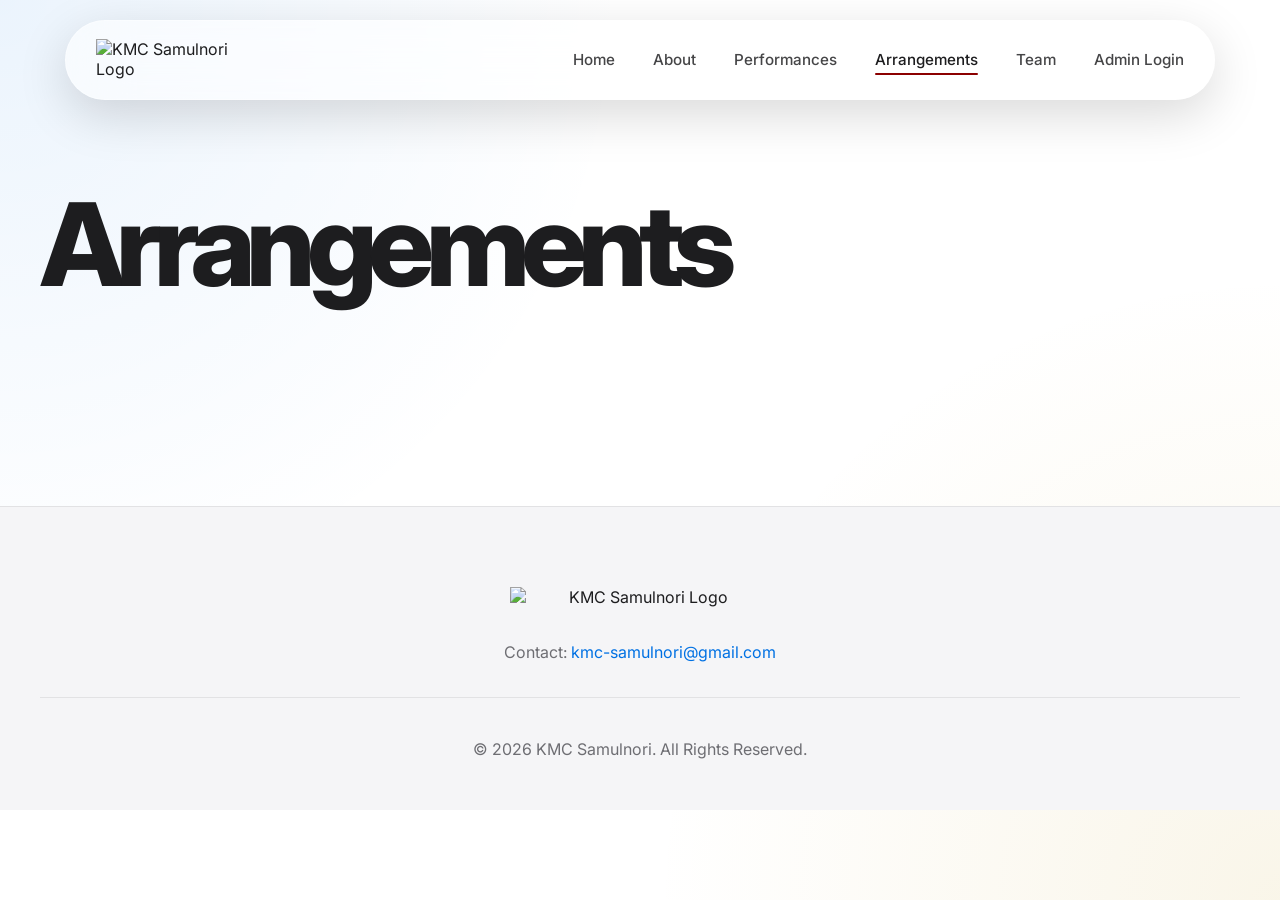
==== commit 6a205816: "Refined lot, see desc. Public main header: the logo is too big compared to the one in the admin page" ====
--- a/arrangements.html
+++ b/arrangements.html
@@ -30,7 +30,7 @@
         rel="stylesheet"
     >
 
-    <link rel="stylesheet" href="css/style.css?v=20260829info">
+    <link rel="stylesheet" href="css/style.css?v=20260830about1">
     <link rel="stylesheet" href="css/arrangements.css?v=20260830arrangements">
 </head>
 
@@ -58,10 +58,10 @@
 
         <ul class="nav-links">
             <li><a href="index.html">Home</a></li>
+            <li><a href="information.html">About</a></li>
             <li><a href="performances.html">Performances</a></li>
             <li><a href="arrangements.html" class="active" aria-current="page">Arrangements</a></li>
             <li><a href="team.html">Team</a></li>
-            <li><a href="information.html">Information</a></li>
             <li><a href="admin/login.html">Admin Login</a></li>
         </ul>
 
@@ -80,10 +80,10 @@
 
     <div class="mobile-menu" id="mobile-menu">
         <a href="index.html">Home</a>
+        <a href="information.html">About</a>
         <a href="performances.html">Performances</a>
         <a href="arrangements.html" class="active" aria-current="page">Arrangements</a>
         <a href="team.html">Team</a>
-        <a href="information.html">Information</a>
         <a href="admin/login.html">Admin Login</a>
     </div>
 </header>
--- a/css/style.css
+++ b/css/style.css
@@ -503,8 +503,9 @@
 .logo img {
     display: block;
 
-    width: 170px;
-    height: auto;
+    width: auto;
+    height: 42px;
+    max-width: 150px;
 
     object-fit: contain;
 
@@ -2451,6 +2452,56 @@
 
 .performance-card-link {
     cursor: pointer;
+}
+
+/* Shared public-card arrow used by homepage performance and arrangement cards. */
+.home-card-arrow {
+    position: absolute;
+    right: 30px;
+    bottom: 30px;
+    z-index: 4;
+    display: grid;
+    width: 52px;
+    height: 52px;
+    place-items: center;
+    color: #ffffff;
+    pointer-events: none;
+    border: 1px solid rgba(255, 255, 255, 0.38);
+    border-radius: 50%;
+    background: rgba(255, 255, 255, 0.13);
+    -webkit-backdrop-filter: blur(18px);
+    backdrop-filter: blur(18px);
+}
+
+.home-card-arrow svg {
+    width: 24px;
+    height: 24px;
+    overflow: visible;
+    fill: none;
+    stroke: currentColor;
+    stroke-width: 2;
+    stroke-linecap: round;
+    stroke-linejoin: round;
+}
+
+.performance-card-content {
+    padding-right: 104px;
+}
+
+.arrangement-card .card-content {
+    right: 104px;
+}
+
+@media (max-width: 600px) {
+    .home-card-arrow {
+        right: 20px;
+        bottom: 20px;
+        width: 46px;
+        height: 46px;
+    }
+
+    .performance-card-content { padding-right: 82px; }
+    .arrangement-card .card-content { right: 82px; }
 }
 
 /* ========================================
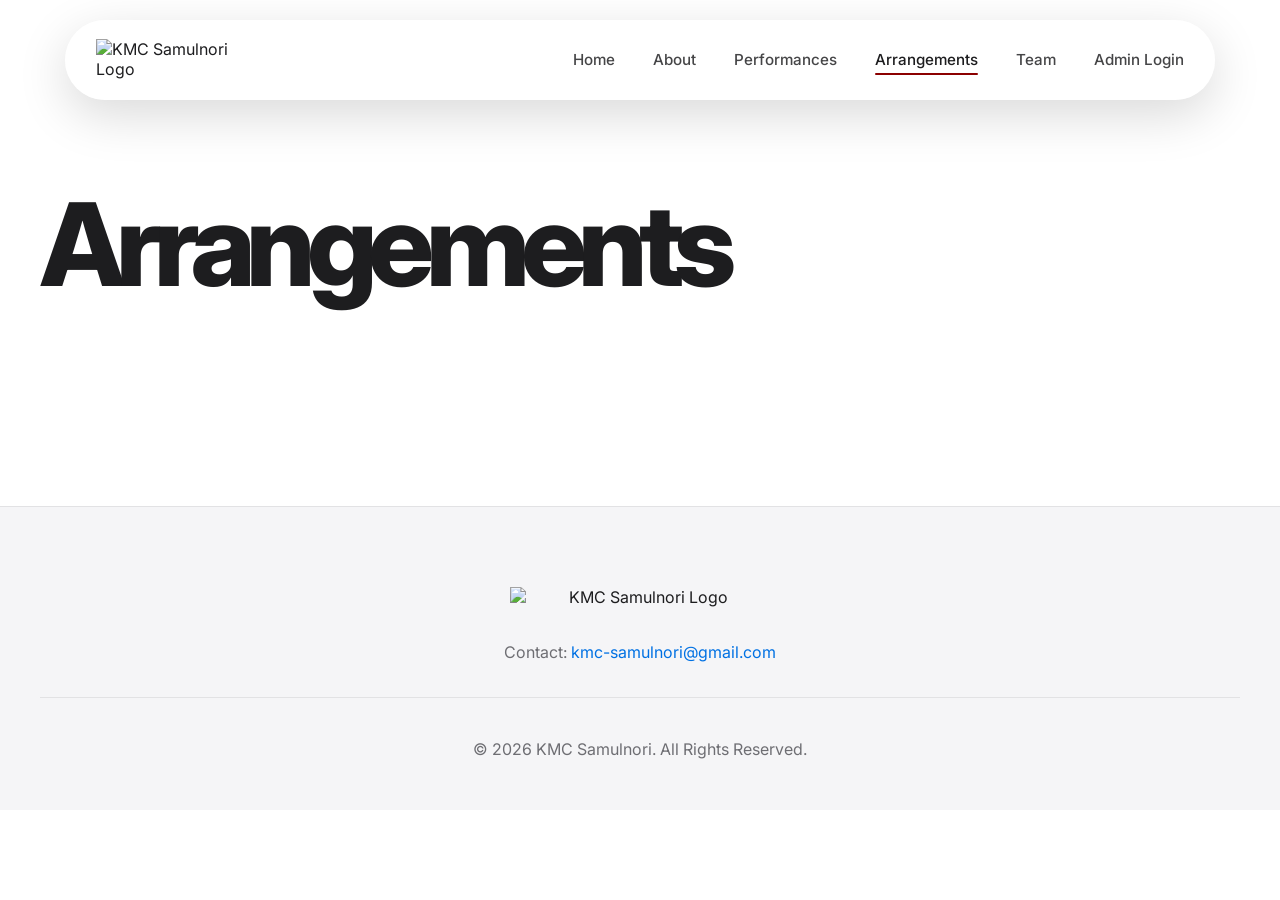
==== commit 7bf27713: "Lots of changes Add ability to press the escape key to close the performance pop up. Sign out the ad" ====
--- a/arrangements.html
+++ b/arrangements.html
@@ -30,8 +30,9 @@
         rel="stylesheet"
     >
 
-    <link rel="stylesheet" href="css/style.css?v=20260830about1">
-    <link rel="stylesheet" href="css/arrangements.css?v=20260830arrangements">
+    <link rel="stylesheet" href="css/style.css?v=20260830cards1">
+    <link rel="stylesheet" href="css/arrangements.css?v=20260830cards1">
+<link rel="stylesheet" href="css/site-polish.css?v=20260905polish1">
 </head>
 
 <body class="arrangements-page">
--- a/css/style.css
+++ b/css/style.css
@@ -1220,7 +1220,7 @@
 
 
     min-height:
-        420px;
+        360px;
 
 
 
--- a/css/arrangements.css
+++ b/css/arrangements.css
@@ -748,3 +748,48 @@
         animation-iteration-count: 1 !important;
     }
 }
+
+/* Match the compact proportions and type scale of public performance cards. */
+.arrangements-page .arrangement-page-card {
+    min-height: 360px;
+}
+
+.arrangements-page .arrangement-page-card .card-content {
+    right: 104px;
+    bottom: 34px;
+    left: 34px;
+}
+
+.arrangement-title {
+    font-size: clamp(1.75rem, 3.2vw, 2.65rem);
+    font-weight: 750;
+    line-height: 1.05;
+    letter-spacing: -0.035em;
+}
+
+.arrangement-korean {
+    margin-top: 10px;
+    font-size: clamp(0.86rem, 1.25vw, 1rem);
+    font-weight: 600;
+    line-height: 1.55;
+}
+
+@media (max-width: 900px) {
+    .arrangements-page .arrangement-page-card { min-height: 360px; }
+}
+
+@media (max-width: 600px) {
+    .arrangements-page .arrangement-page-card { min-height: 360px; }
+
+    .arrangements-page .arrangement-page-card .card-content {
+        right: 82px;
+        bottom: 28px;
+        left: 28px;
+        padding-right: 0;
+    }
+
+    .arrangement-card-arrow {
+        right: 20px;
+        bottom: 20px;
+    }
+}
--- a/css/site-polish.css
+++ b/css/site-polish.css
@@ -0,0 +1,82 @@
+/* Shared page surfaces and matching public/admin navigation metrics. */
+:root { --page-solid: #fff; --background: #fff; --admin-bg: #fff; }
+html, body { background: var(--page-solid) !important; }
+.admin-site-header, body[data-admin-page="login"] .navbar {
+    font-family: -apple-system, BlinkMacSystemFont, "SF Pro Display", Inter, "Segoe UI", sans-serif;
+}
+.admin-site-header {
+    top: 20px; width: min(1150px, calc(100% - 40px)); height: 80px;
+    min-height: 80px; margin: 20px auto 0; padding: 0 30px;
+    align-items: center; border-radius: 999px;
+    border: 1px solid rgba(255,255,255,.5);
+    box-shadow: 0 15px 50px rgba(0,0,0,.15);
+}
+.admin-nav { align-items: center; gap: 38px; }
+.admin-nav a, body[data-admin-page="login"] .nav-links a {
+    display: inline-flex; align-items: center; padding: 10px 0;
+    font-size: .95rem; font-weight: 500; line-height: 1;
+}
+.admin-header-toggle { display: none; }
+.home-hero-admin-card, .home-hero-drag-preview { background: #fff; color: #171717; }
+@media (prefers-color-scheme: dark) {
+    :root { --page-solid: #000; --background: #000; --admin-bg: #000; }
+    .admin-site-header { background: rgba(28,28,30,.72); border-color: rgba(255,255,255,.12); }
+    .home-hero-admin-card, .home-hero-drag-preview { background: #1c1c1e; color: #f5f5f7; border-color: rgba(255,255,255,.16); }
+    .home-hero-admin-copy p { color: #aaaab2; }
+    .home-hero-admin-card > img { background: #303034; }
+    .home-hero-upload-progress { background: rgba(255,130,150,.1); color: #ffb3c0; }
+}
+@media (max-width: 1000px) {
+    .admin-site-header { position: sticky; padding: 0 20px; }
+    .admin-header-toggle { display: grid; place-items: center; width: 44px; height: 44px; border: 0; border-radius: 50%; background: transparent; color: inherit; cursor: pointer; font-size: 1.5rem; }
+    .admin-site-header .admin-nav { display: none; position: absolute; left: 0; right: 0; top: calc(100% + 12px); padding: 22px; border-radius: 24px; background: #fff; box-shadow: 0 15px 50px rgba(0,0,0,.15); }
+    .admin-site-header.is-menu-open .admin-nav { display: flex; flex-direction: column; align-items: stretch; gap: 14px; }
+    .admin-nav a { font-size: 1rem; }
+}
+@media (max-width: 1000px) and (prefers-color-scheme: dark) {
+    .admin-site-header .admin-nav { background: #1c1c1e; }
+}
+
+.home-hero-scroll {
+    position: absolute;
+    z-index: 3;
+    bottom: 34px;
+    left: 50%;
+    display: grid;
+    width: 54px;
+    height: 54px;
+    place-items: center;
+    border: 1px solid rgba(255, 255, 255, 0.45);
+    border-radius: 50%;
+    background: rgba(255, 255, 255, 0.14);
+    box-shadow: 0 0 0 0 rgba(255, 255, 255, 0.38), 0 10px 28px rgba(0, 0, 0, 0.24);
+    transform: translateX(-50%);
+    backdrop-filter: blur(14px);
+    -webkit-backdrop-filter: blur(14px);
+    animation: home-scroll-glow 2.4s ease-in-out infinite;
+}
+
+.home-hero-scroll span {
+    width: 12px;
+    height: 12px;
+    margin-top: -5px;
+    border-right: 2px solid #ffffff;
+    border-bottom: 2px solid #ffffff;
+    transform: rotate(45deg);
+    animation: home-scroll-arrow 2.4s ease-in-out infinite;
+}
+
+.home-hero-scroll:focus-visible { outline: 3px solid #ffffff; outline-offset: 4px; }
+
+@keyframes home-scroll-glow { 50% { box-shadow: 0 0 0 11px rgba(255, 255, 255, 0), 0 12px 34px rgba(0, 0, 0, 0.3); } }
+@keyframes home-scroll-arrow { 50% { transform: translateY(5px) rotate(45deg); } }
+
+
+@media (prefers-reduced-motion: reduce) { .home-hero-scroll,.home-hero-scroll span { animation:none; } }
+
+.admin-header-toggle { position: relative; }
+.admin-header-toggle span { position: absolute; left: 12px; width: 20px; height: 2px; border-radius: 2px; background: currentColor; transition: transform .2s; }
+.admin-header-toggle span:first-child { transform: translateY(-4px); }
+.admin-header-toggle span:last-child { transform: translateY(4px); }
+.is-menu-open .admin-header-toggle span:first-child { transform: rotate(45deg); }
+.is-menu-open .admin-header-toggle span:last-child { transform: rotate(-45deg); }
